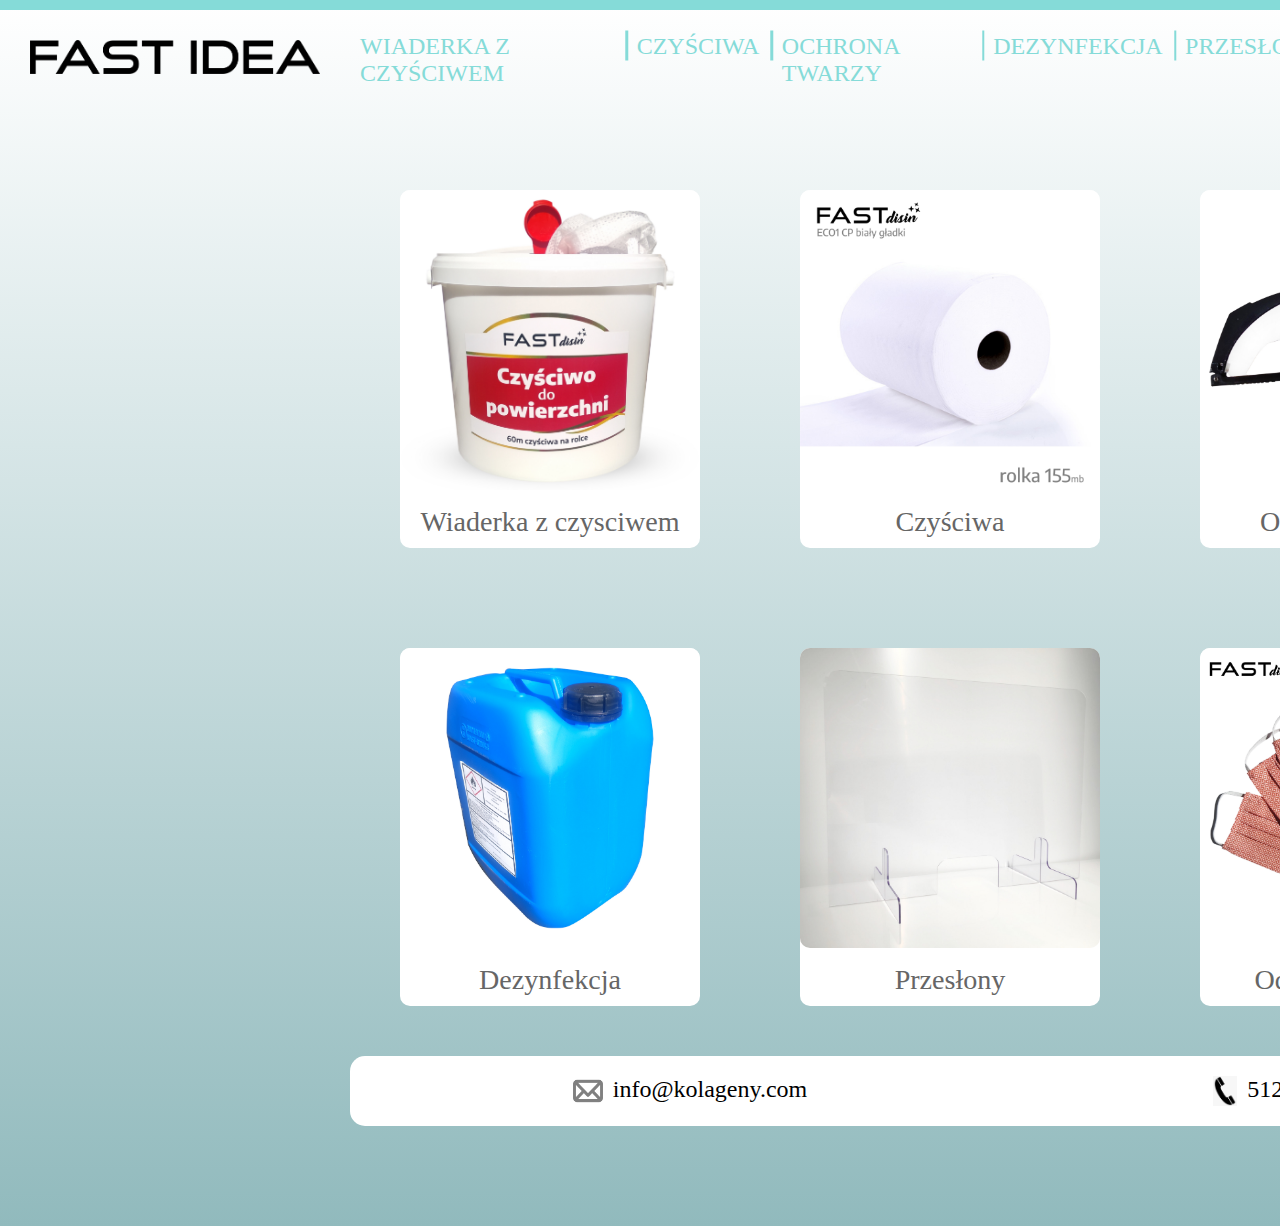
==== index.html @ 4cd00270 "Szkielet strony" ====
<!DOCTYPE html>
<html lang="pl">
  <head>
    <meta charset="UTF-8" />
    <meta name="viewport" content="width=device-width, initial-scale=1.0" />
    <title>FAST idea - Wiaderko z czyściwem</title>
    <link rel="stylesheet" href="./css/mainstyle.css" />
    <link rel="stylesheet" href="./css/colors.css" />
    <link rel="stylesheet" href="./css/style.css" />
  </head>
  <body>
    <div id="container">
      <div id="top-horizontal-bar"></div>
      <div id="logo">
        <a href="./index.html"><img src="./img/logo.png" /></a>
      </div>
      <ul id="navigation-list">
        <li>
          <a href="./wiaderka.html"
            ><p class="navigation-paragraph">WIADERKA Z CZYŚCIWEM</p></a
          >
        </li>
        <div class="vertical-bar"></div>
        <li>
          <a href="./czysciwa.html"
            ><p class="navigation-paragraph">CZYŚCIWA</p></a
          >
        </li>
        <div class="vertical-bar"></div>
        <li>
          <a href="./ochronatwarzy.html"
            ><p class="navigation-paragraph">OCHRONA TWARZY</p></a
          >
        </li>
        <div class="vertical-bar"></div>
        <li>
          <a href="./dezynfekcja.html"
            ><p class="navigation-paragraph">DEZYNFEKCJA</p></a
          >
        </li>
        <div class="vertical-bar"></div>
        <li>
          <a href="./przeslony.html"
            ><p class="navigation-paragraph">PRZESŁONY</p></a
          >
        </li>
        <div class="vertical-bar"></div>
        <li>
          <a href="./odziezochronna.html"
            ><p class="navigation-paragraph">ODZIEŻ OCHRONNA</p></a
          >
        </li>
      </ul>
      <div id="contact">
        <a href="./contact.html"
          ><p class="navigation-paragraph" id="contact-paragraph">KONTAKT</p></a
        >
      </div>
      <!-- !!!!!!!!!!!! -->
      <div id="prod1" class="product">
        <a href="wiaderka.html" class="product-anchor">
          <div>
            <img
              class="product-image"
              src="./img/wiaderko.jpg"
              width="300"
              height="300"
            />
            <h3 class="product-description">Wiaderka z czysciwem</h3>
          </div>
        </a>
      </div>

      <div id="prod2" class="product">
        <a href="#" class="product-anchor">
          <div>
            <img
              class="product-image"
              src="./img/czysciwo.jpg"
              width="300"
              height="300"
            />
            <h3 class="product-description">Czyściwa</h3>
          </div>
        </a>
      </div>

      <div id="prod3" class="product">
        <a href="ochronatwarzy.html" class="product-anchor">
          <div>
            <img
              class="product-image"
              src="./img/ochronatwarzy.jpg"
              width="300"
              height="300"
            />
            <h3 class="product-description">Ochrona twarzy</h3>
          </div>
        </a>
      </div>
      <div id="prod4" class="product">
        <a href="dezynfekcja.html" class="product-anchor">
          <div>
            <img
              class="product-image"
              src="./img/dezynfekcja.jpg"
              width="300"
              height="300"
            />
            <h3 class="product-description">Dezynfekcja</h3>
          </div>
        </a>
      </div>
      <div id="prod5" class="product">
        <a href="przeslony.html" class="product-anchor">
          <div>
            <img
              class="product-image"
              src="./img/przeslona.jpg"
              width="300"
              height="300"
            />
            <h3 class="product-description">Przesłony</h3>
          </div>
        </a>
      </div>
      <div id="prod6" class="product">
        <a href="odziezochronna.html" class="product-anchor">
          <div>
            <img
              class="product-image"
              src="./img/odziezochronna.jpg"
              width="300"
              height="300"
            />
            <h3 class="product-description">Odzież ochronna</h3>
          </div>
        </a>
      </div>
      <!-- !!!!!!!!!!!! -->

      <div id="contact-bar">
        <div id="mail">
          <img src="./img/mail.png" alt="" />
          <p>info@kolageny.com</p>
        </div>

        <div id="phone">
          <img src="./img/phone.png" alt="" />
          <p>512 006 106</p>
        </div>
      </div>
    </div>
  </body>
</html>
---- css/mainstyle.css ----
#container {
  display: -ms-grid;
  display: grid;
  -ms-grid-columns: 350px auto auto auto 150px;
      grid-template-columns: 350px auto auto auto 150px;
  -ms-grid-rows: 10px 100px 30px auto auto auto;
      grid-template-rows: 10px 100px 30px auto auto auto;
      grid-template-areas: "top-bar    top-bar        top-bar       top-bar      top-bar" "logo     nav-menu       nav-menu      nav-menu     contact" ".          .              .             .            .      " ".          prod1          prod2         prod3        .      " ".          prod4          prod5         prod6        .      " ".          contact-bar    contact-bar   contact-bar  .      ";
}

.product {
  width: 300px;
  height: auto;
  margin: 50px;
  border-radius: 10px;
}

.product-description {
  margin: 10px;
  font-weight: 400;
  text-align: center;
}

.product-image {
  border-radius: 10px;
}

#prod1 {
  -ms-grid-row: 4;
  -ms-grid-column: 2;
  grid-area: prod1;
}

#prod2 {
  -ms-grid-row: 4;
  -ms-grid-column: 3;
  grid-area: prod2;
}

#prod3 {
  -ms-grid-row: 4;
  -ms-grid-column: 4;
  grid-area: prod3;
}

#prod4 {
  -ms-grid-row: 5;
  -ms-grid-column: 2;
  grid-area: prod4;
}

#prod5 {
  -ms-grid-row: 5;
  -ms-grid-column: 3;
  grid-area: prod5;
}

#prod6 {
  -ms-grid-row: 5;
  -ms-grid-column: 4;
  grid-area: prod6;
}

#logo {
  -ms-grid-row: 2;
  -ms-grid-column: 1;
  grid-area: logo;
}

#top-horizontal-bar {
  -ms-grid-row: 1;
  -ms-grid-column: 1;
  -ms-grid-column-span: 5;
  grid-area: top-bar;
}

#contact {
  -ms-grid-row: 2;
  -ms-grid-column: 5;
  grid-area: contact;
}

#navigation-list {
  -ms-grid-row: 2;
  -ms-grid-column: 2;
  -ms-grid-column-span: 3;
  grid-area: nav-menu;
}

#contact-bar {
  -ms-grid-row: 6;
  -ms-grid-column: 2;
  -ms-grid-column-span: 3;
  grid-area: contact-bar;
}
/*# sourceMappingURL=mainstyle.css.map */
---- css/colors.css ----
button {
  background-color: #85dbd8;
  color: white;
}

.navigation-paragraph {
  color: #85dbd8;
}

.vertical-bar {
  background-color: #85dbd8;
}

.product {
  background-color: white;
}

.product-description {
  color: #666666;
}

#container {
  background-image: -webkit-gradient(linear, left top, left bottom, from(white), to(#91babd));
  background-image: linear-gradient(white, #91babd);
}

#top-horizontal-bar {
  background-color: #85dbd8;
}

#contact-bar {
  background-color: white;
}

#description {
  color: black;
}

#info h1 {
  color: black;
}

#info h2 {
  color: black;
}

#info ul {
  color: black;
}
/*# sourceMappingURL=colors.css.map */
---- css/style.css ----
* {
  font-family: lato;
  margin: 0;
  padding: 0;
}

img {
  width: 100%;
  height: auto;
}

p {
  font-size: 24px;
}

a {
  font-size: 24px;
  text-decoration: none;
}

button {
  padding: 10px 60px 10px 60px;
  border-radius: 10px;
  border: none;
  font-size: 30px;
  cursor: pointer;
}

.vertical-bar {
  width: 3px;
  height: 30px;
  -webkit-transform: translate(50%, 25%);
          transform: translate(50%, 25%);
}

.navigation-paragraph {
  font-size: 24px;
}

#logo {
  margin: 30px;
  grid-area: logo;
}

#top-horizontal-bar {
  grid-area: top-bar;
  height: 10px;
}

#contact {
  grid-area: contact;
  font-weight: bold;
  margin: auto 20px auto 0px;
}

#contact-bar {
  grid-area: contact-bar;
  margin-bottom: 100px;
  width: 100%;
  padding: 20px;
  border-radius: 15px;
  display: -webkit-box;
  display: -ms-flexbox;
  display: flex;
  -ms-flex-pack: distribute;
      justify-content: space-around;
}

#navigation-list {
  grid-area: nav-menu;
  margin: auto 30px auto 0px;
  list-style-type: none;
  display: -webkit-box;
  display: -ms-flexbox;
  display: flex;
  width: 100%;
}

#navigation-list li {
  margin: 10px;
}

#mail,
#phone {
  display: -webkit-box;
  display: -ms-flexbox;
  display: flex;
}

#mail img,
#phone img {
  margin-right: 10px;
  width: auto;
  height: 30px;
}
/*# sourceMappingURL=style.css.map */
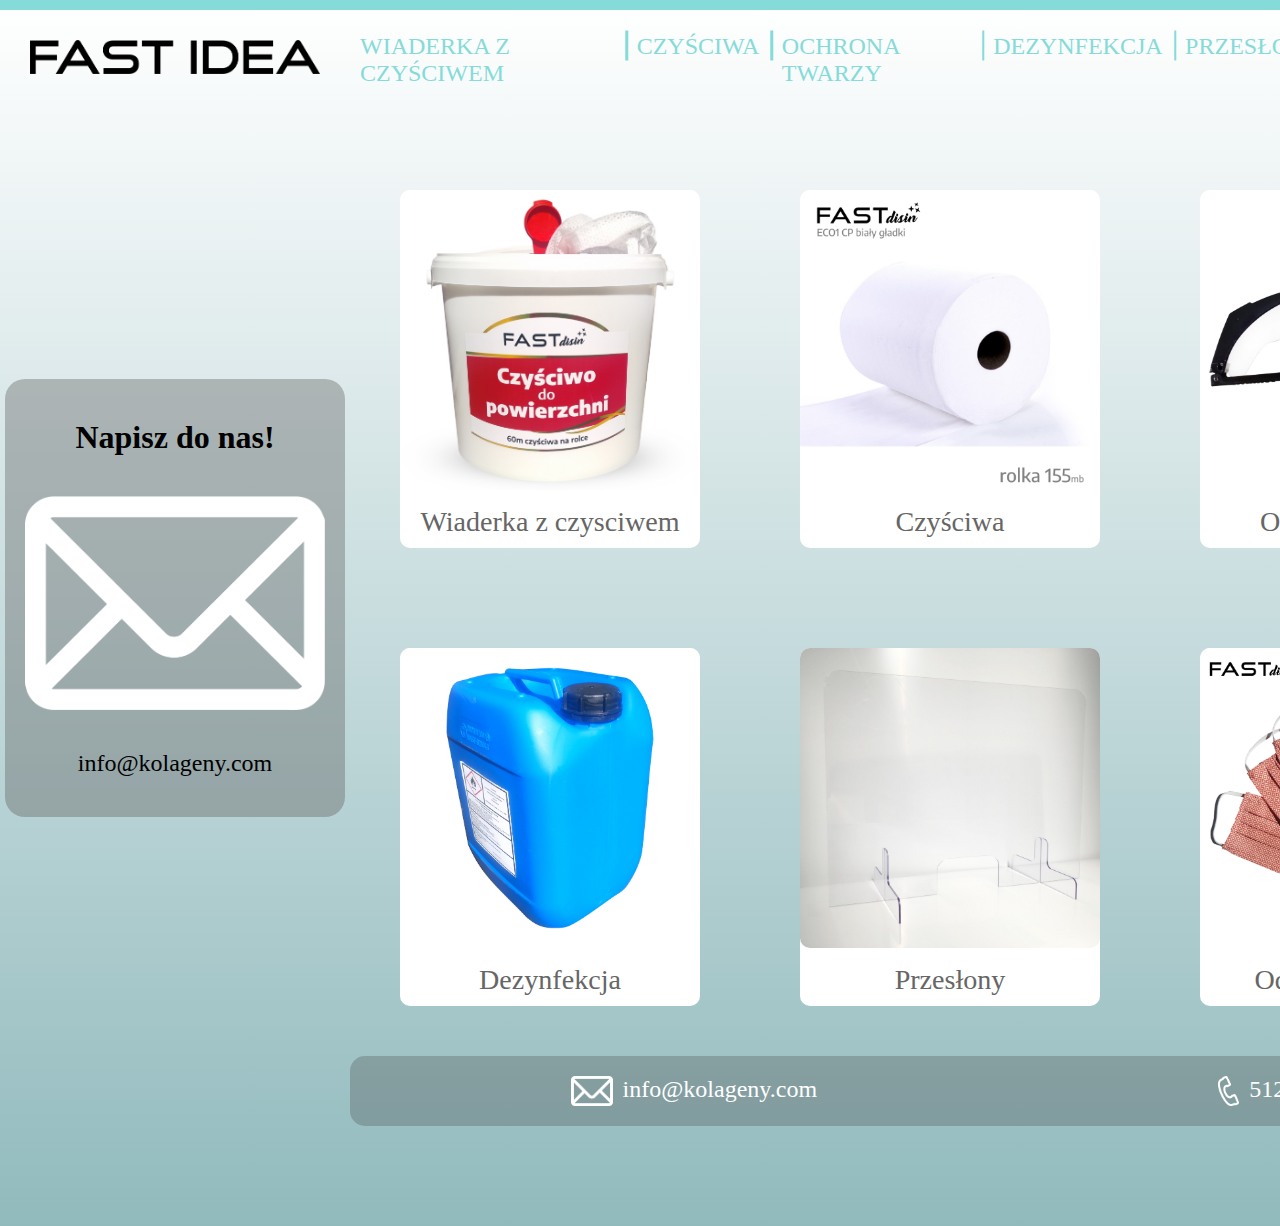
==== commit 204e0446: "Napisz do nas" ====
--- a/index.html
+++ b/index.html
@@ -56,7 +56,17 @@
           ><p class="navigation-paragraph" id="contact-paragraph">KONTAKT</p></a
         >
       </div>
-      <!-- !!!!!!!!!!!! -->
+
+      <div id="contact-us">
+        <h1 id="contact-us-header">Napisz do nas!</h1>
+        <img
+          src="./img/mail.png"
+          alt="Skontaktuj się z nami"
+          id="contact-us-image"
+        />
+        <p id="contact-us-paragraph">info@kolageny.com</p>
+      </div>
+
       <div id="prod1" class="product">
         <a href="wiaderka.html" class="product-anchor">
           <div>
@@ -137,7 +147,6 @@
           </div>
         </a>
       </div>
-      <!-- !!!!!!!!!!!! -->
 
       <div id="contact-bar">
         <div id="mail">
--- a/css/mainstyle.css
+++ b/css/mainstyle.css
@@ -5,12 +5,12 @@
       grid-template-columns: 350px auto auto auto 150px;
   -ms-grid-rows: 10px 100px 30px auto auto auto;
       grid-template-rows: 10px 100px 30px auto auto auto;
-      grid-template-areas: "top-bar    top-bar        top-bar       top-bar      top-bar"- "logo     nav-menu       nav-menu      nav-menu     contact"- ".          .              .             .            .      "- ".          prod1          prod2         prod3        .      "- ".          prod4          prod5         prod6        .      "- ".          contact-bar    contact-bar   contact-bar  .      ";
+      grid-template-areas: "top-bar      top-bar        top-bar       top-bar      top-bar"+ "logo         nav-menu       nav-menu      nav-menu     contact"+ ".            .              .             .            .      "+ "contact-us   prod1          prod2         prod3        .      "+ "contact-us   prod4          prod5         prod6        .      "+ ".            contact-bar    contact-bar   contact-bar  .      ";
 }
 
 .product {
@@ -28,6 +28,33 @@
 
 .product-image {
   border-radius: 10px;
+}
+
+#contact-us {
+  width: 300px;
+  padding: 20px;
+  border-radius: 20px;
+  margin: auto;
+  display: -webkit-box;
+  display: -ms-flexbox;
+  display: flex;
+  -webkit-box-orient: vertical;
+  -webkit-box-direction: normal;
+      -ms-flex-direction: column;
+          flex-direction: column;
+  -webkit-box-pack: center;
+      -ms-flex-pack: center;
+          justify-content: center;
+  -webkit-box-align: center;
+      -ms-flex-align: center;
+          align-items: center;
+  text-align: center;
+}
+
+#contact-us h1,
+#contact-us img,
+#contact-us p {
+  margin: 20px 10px;
 }
 
 #prod1 {
@@ -98,4 +125,11 @@
   -ms-grid-column-span: 3;
   grid-area: contact-bar;
 }
+
+#contact-us {
+  -ms-grid-row: 4;
+  -ms-grid-row-span: 2;
+  -ms-grid-column: 1;
+  grid-area: contact-us;
+}
 /*# sourceMappingURL=mainstyle.css.map */--- a/css/colors.css
+++ b/css/colors.css
@@ -29,7 +29,8 @@
 }
 
 #contact-bar {
-  background-color: white;
+  background-color: rgba(71, 71, 71, 0.288);
+  color: white;
 }
 
 #description {
@@ -47,4 +48,8 @@
 #info ul {
   color: black;
 }
+
+#contact-us {
+  background-color: rgba(100, 100, 100, 0.4);
+}
 /*# sourceMappingURL=colors.css.map */